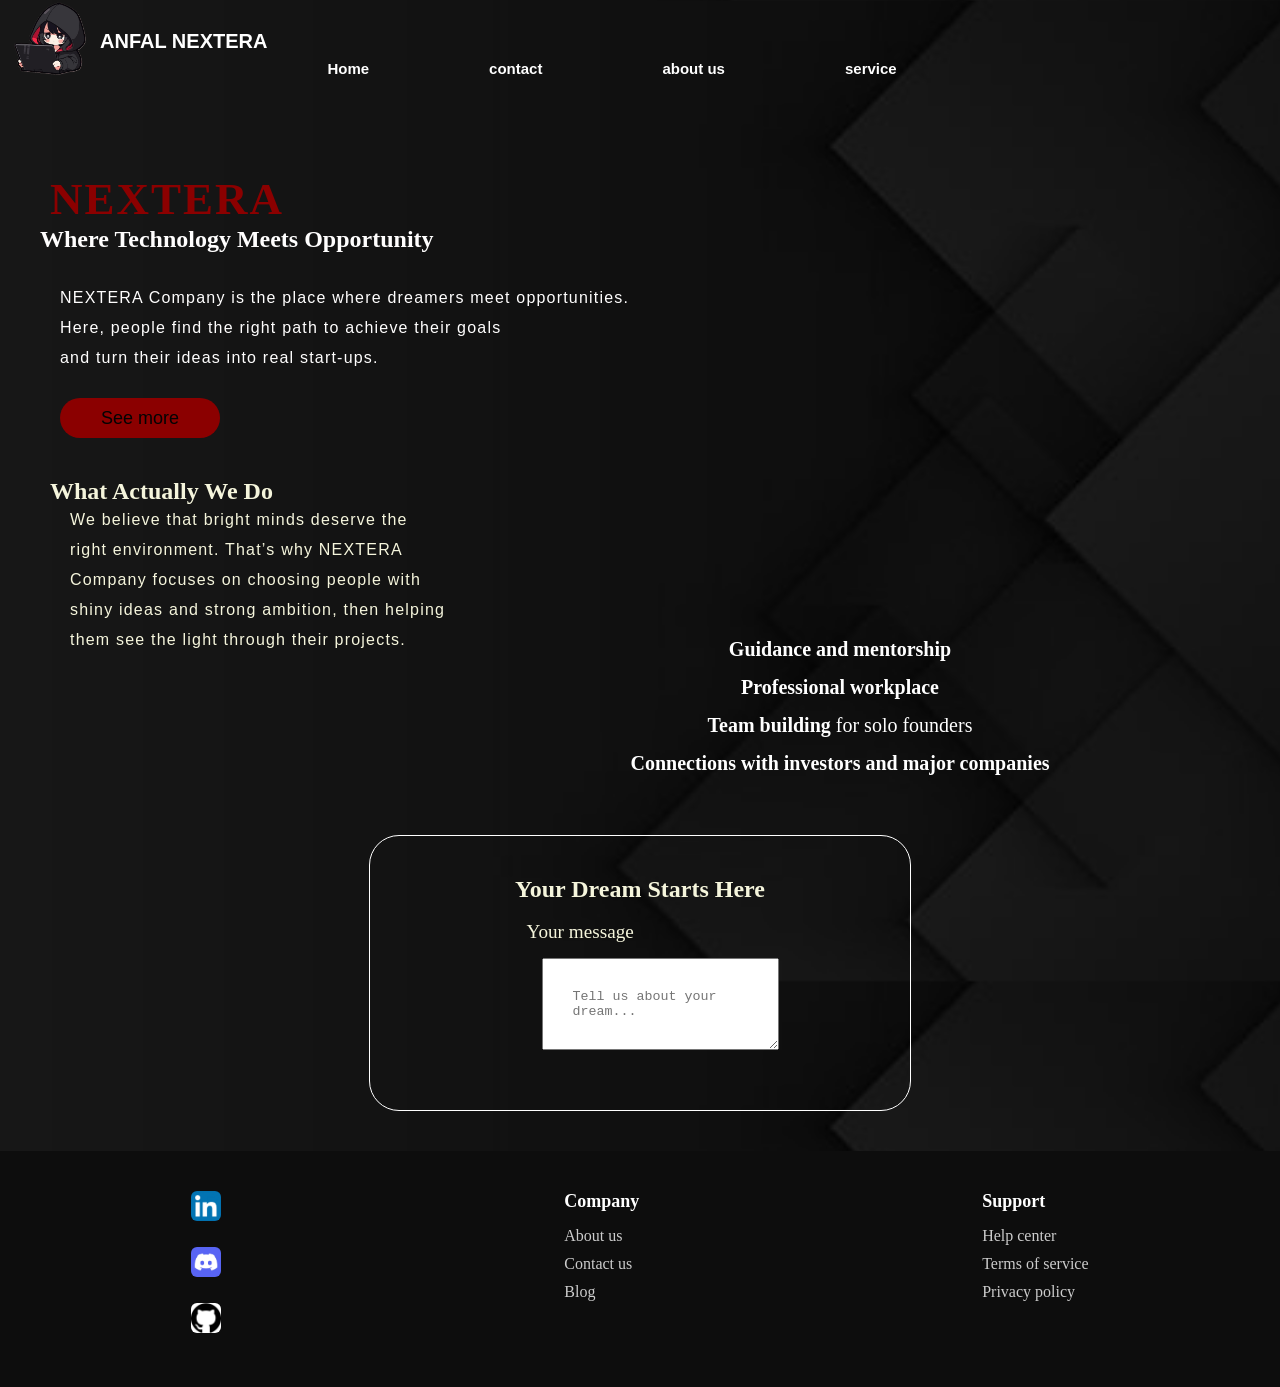
==== index.html @ 19644e58 "fix textera and footer" ====
<!DOCTYPE html>
<html lang="en">
<head>
  <title>anfal company</title>

<link rel="stylesheet" href="/css/style.css">
  
 
</head>
<body>
  <header class="main">
    <div class="navbar">
   <figure class="logo">
     <img src="/pics/logo.png" alt="logo" width="80px">
  </figure>
  <div class="icon">
    <h1> ANFAL NEXTERA
      </h1>
    
   </div>
   
    <nav class="menu">
      <ul class="nav-list">
       <li ><a href="#">Home</a></li>
       <li ><a href="#">contact</a></li>
       <li ><a href="#">about us</a></li>
       <li><a href="#">service</a></li>
      </ul>
    </nav>
  
  </header>
  <main>
   <section >

    <h1>
      <span>NEXTERA</span>  
    </h1>
    <h2> Where Technology Meets Opportunity</h2>
    <p>
      <br>
       NEXTERA Company is the place where dreamers meet opportunities.
       <br>
          Here,
           people find the right path to achieve their goals 
           <br>
           and
          turn their ideas into real start-ups.
    
    </p>
    <button class="btn"><a href="">See more</a></button>
    </section>

<div class="partwo">
    <div  class="features">
      <h2>What Actually We Do</h2>
    <p>
      
       We believe that bright minds deserve the right environment.
        That’s why NEXTERA Company focuses on choosing people with
        shiny ideas and strong ambition, then helping them see the
        light through their projects.
        </p>
       </div>

       <div class="adv-list">
         <ul class="adv">
        <li><strong>Guidance and mentorship</strong></li>
        <li><strong>Professional workplace</strong></li>
        <li><strong>Team building</strong> for solo founders</li>
        <li><strong>Connections with investors and major companies</strong></li>
         </ul>

     </div>
  
  
   
    <div class="write" >
       <h2>Your Dream Starts Here</h2><br>
   <form class="textera" action="page.html" method="post">
        <label for="message">Your message</label><br>
        <textarea id="message" maxlength="2000"
          placeholder="Tell us about your dream..."></textarea>
      </form>
    </div>

  </main>

<footer>
  <ul class="links">
    <li><a href=""> <img src="/pics/linkdin.jpg" alt="linkdin" width="30px"></a>
   </li>
  
    <li><a href=""> <img src="/pics/discord.jpg" alt="discord" width="30px"></a></li>
   
    <li><a href=""><img src="/pics/github.jpg" alt="github" width="30px"></a></li>
    </ul>
    
  <ul class="footer-list">
    <li class="title">Company</li>
    <li><a href="#">About us</a></li>
    <li><a href="#">Contact us</a></li>
    <li><a href="#">Blog</a></li>
  </ul>
      <ul class="support">
    <li class="title">Support</li>
    <li><a href="#">Help center</a></li>
    <li><a href="#">Terms of service</a></li>
    <li><a href="#">Privacy policy</a></li>
  </ul>
   
  </footer>
  </body>
</body>
</html>
---- css/style.css ----
*{
    margin: 0px;
    padding: 0px;
}
body{
    width: 100%;
    background: linear-gradient(to top, rgba(0, 0, 0, 0.5) 50%,rgb(0, 0, 0,0.5) 50%), url(../pics/download.jpg);
    background-position: center;
    background-size: cover;
    height: 109vh;
}
.navbar{
    width: 1200px;
    height: 60px;
   
}
.logo{
    
    width: 70px;
    float: left;
    height: 70px;
    padding-left: 10px;
}
.icon{
    color: white ;
    font-size: 10px;
    font-family: Arial;
    padding-left: 20px;
    float: left;
    padding-top: 30px;

}

.menu{
    
    float: left;
   
}
.nav-list{
    float: left;
    display: flex;
    justify-content: center;
    align-items: center;
    margin-top: none ;
    
    
}
.nav-list li{
    list-style: none;
   margin: 60px ;
    font-size: 15px;
    
    
   
    
}
.nav-list li a{
    text-decoration: none ;
    color: white;
    font-family: arial;
    font-weight: bold;
    transition: 0.4s ease-in-out;
}
ul li a:hover{
    color: darkred;
}
section{
    width: 1200px;
    height: auto;
    margin: auto;
    color: rgb(255, 254, 254);
    position: relative;
   
}
p{
padding-left: 20px;
padding-bottom: 25px;
font-family: Arial;
letter-spacing: 1.2px;
line-height: 30px;
}
section h1{
    font-family: 'Times New Roman';
    font-size: 50px;
    padding-left: 10px;
    margin-top :9%;
    letter-spacing: 2px;
  
    

}
.btn{
    border:none;
    border-radius: 30px;
    font-family: Arial;
    font-style: none;
    width: 160px;
    height: 40px;
    background: darkred;
    font-size: 18px;
    margin-bottom: 10px;
    margin-left: 20px;
    cursor: pointer;
    transition: .3s ease;
  
  
}
.btn a{
    text-decoration: none;
    color: rgb(3, 3, 3);
    transition: .3s ease;
}
.btn:hover{
    background-color: rgb(197, 114, 114);
}
span{
      color: darkred;
    font-size: 45px;
}
.partwo{
color: beige;
margin-top: 30px;

}
.features{
    width: 400px;
    height:60px;
    margin: 30px 30px 40px 50px;

}
p {
  animation-duration: 3s;
  animation-name: slide-in;
  animation-range: entry 0% cover 30%;
animation-timeline: view();
}

@keyframes slide-in {
  0%{
    translate: 150vw 0;
    scale: 1;
  }

  100% {
    translate: 0 0;
    scale:  1;
  }
}

@keyframes pulse {
  0% {
    transform: scale(1);
  }
  50% {
    transform: scale(1.1);
  }
  100% {
    transform: scale(1);
  }
}


.btn {
  animation: pulse 1.5s infinite;
}
.adv-list{


width: 100%;


margin-top: 100px;
margin-left: 200px;
margin-bottom: 60px;


}
.adv{
display: flex;
  flex-direction: column; 
  gap: 15px;             
  list-style: none;      
  padding: 0;
}
.adv li {
  text-align: center;
  font-size: 20px;
  color: #fff;
animation: moveRight 4s forwards;
animation-range: entry 0% cover 30%;
animation-timeline: view();
}
@keyframes moveRight{
    from {
    transform: translateX(0px); 
    opacity: 0;
  }
  to {
    transform: translateX(100px); 
    opacity: 1;
  }
}
.write {

  display: flex;
  flex-direction: column;
  align-items: center;    
  justify-content: center; 
  
  
  width: 90%;
  max-width: 500px;      
  margin: 40px auto;       
  
 
  border: 1px solid #fff;
  border-radius: 30px;
  padding: 40px 20px;      
  color: beige;
}
.textera{
    font-size: larger;
    padding-left: 40px ;
   

    
}
#message{
    margin: 15px;
    padding: 30px;
}
footer {
  display: flex;
  justify-content: space-around; 
  align-items: flex-start;
  background-color: #0d0d0d;
  padding: 40px 20px;
  color: #ffffff;
}


footer ul {
  list-style: none;
  padding: 0;
  margin: 0;
}


footer ul li {
  margin-bottom: 10px;
}


footer ul li.title {
  font-weight: bold;
  font-size: 18px;
  margin-bottom: 15px;
  color: #fff;
}


footer ul li a {
  color: #ccc;
  text-decoration: none;
  transition: color 0.2s ease;
}

footer ul li a:hover {
  color: #fff;
}


footer .links {
  display: flex;
  flex-direction: column;
  gap: 12px;
}

footer .links img {
  border-radius: 6px; 
  object-fit: cover;
}
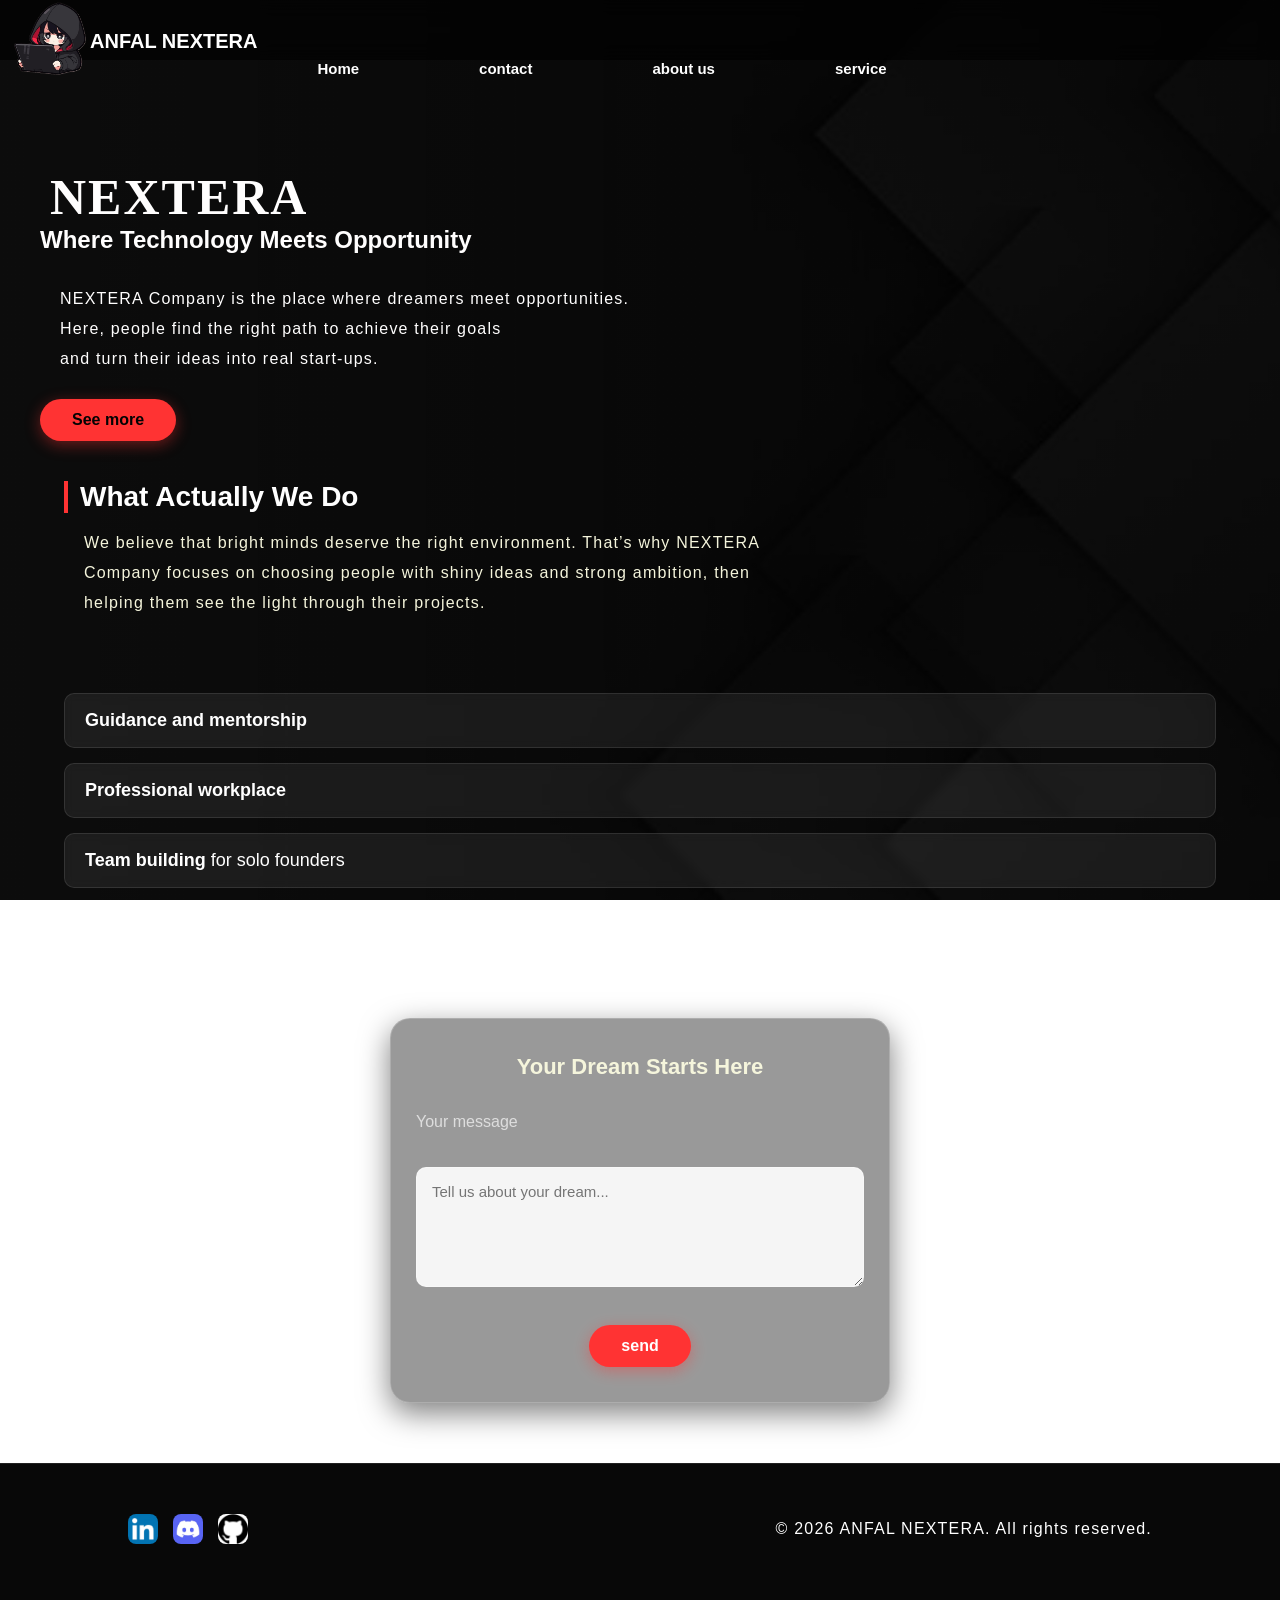
==== commit 6e5ed018: "fix css file" ====
--- a/index.html
+++ b/index.html
@@ -3,7 +3,7 @@
 <head>
   <title>anfal company</title>
 
-<link rel="stylesheet" href="/css/style.css">
+<link rel="stylesheet" href="style.css">
   
  
 </head>
@@ -79,7 +79,8 @@
    <form class="textera" action="page.html" method="post">
         <label for="message">Your message</label><br>
         <textarea id="message" maxlength="2000"
-          placeholder="Tell us about your dream..."></textarea>
+          placeholder="Tell us about your dream..."></textarea><br>
+          <input  class="btn" type="submit" value="send">
       </form>
     </div>
 
@@ -95,20 +96,10 @@
     <li><a href=""><img src="/pics/github.jpg" alt="github" width="30px"></a></li>
     </ul>
     
-  <ul class="footer-list">
-    <li class="title">Company</li>
-    <li><a href="#">About us</a></li>
-    <li><a href="#">Contact us</a></li>
-    <li><a href="#">Blog</a></li>
-  </ul>
-      <ul class="support">
-    <li class="title">Support</li>
-    <li><a href="#">Help center</a></li>
-    <li><a href="#">Terms of service</a></li>
-    <li><a href="#">Privacy policy</a></li>
-  </ul>
-   
+ <div class="copyright">
+      <p>&copy; 2026 ANFAL NEXTERA. All rights reserved.</p>
+    </div>
   </footer>
   </body>
-</body>
+
 </html>
--- a/style.css
+++ b/style.css
@@ -0,0 +1,465 @@
+
+* {
+    margin: 0;
+    padding: 0;
+    box-sizing: border-box;
+}
+
+body {
+    width: 100%;
+    min-height: 100vh;
+    background: linear-gradient(to top, rgba(0, 0, 0, 0.75) 50%, rgba(0, 0, 0, 0.75) 50%), url(../pics/download.jpg);
+    background-position: center;
+    background-size: cover;
+    background-attachment: fixed;
+    color: #ffffff;
+    font-family: 'Segoe UI', Arial, sans-serif;
+    overflow-x: auto;
+}
+
+
+.main {
+    width: 100%;
+    position: sticky;
+    top: 0;
+    z-index: 1000;
+    background: rgba(0, 0, 0, 0.6);
+    backdrop-filter: blur(10px);
+}
+
+
+.navbar{
+    width: 1200px;
+    height: 60px;
+   
+}
+.logo{
+    
+    width: 70px;
+    float: left;
+    height: 70px;
+    padding-left: 10px;
+}
+.icon{
+    color: white ;
+    font-size: 10px;
+    font-family: Arial;
+    padding-left: 20px;
+    float: left;
+    padding-top: 30px;
+
+}
+
+.menu{
+    
+    float: left;
+   
+}
+.nav-list{
+    float: left;
+    display: flex;
+    justify-content: center;
+    align-items: center;
+    margin-top: none ;
+    
+    
+}
+.nav-list li{
+    list-style: none;
+   margin: 60px ;
+    font-size: 15px;
+    
+    
+   
+    
+}
+.nav-list li a{
+    text-decoration: none ;
+    color: white;
+    font-family: arial;
+    font-weight: bold;
+    transition: 0.4s ease-in-out;
+}
+ul li a:hover{
+    color: darkred;
+}
+
+section{
+    width: 1200px;
+    height: auto;
+    margin: auto;
+    color: rgb(255, 254, 254);
+    position: relative;
+   
+}
+p{
+padding-left: 20px;
+padding-bottom: 25px;
+font-family: Arial;
+letter-spacing: 1.2px;
+line-height: 30px;
+}
+section h1{
+    font-family: 'Times New Roman';
+    font-size: 50px;
+    padding-left: 10px;
+    margin-top :9%;
+    letter-spacing: 2px;
+  
+    
+
+}
+
+.btn {
+    display: inline-flex;
+    align-items: center;
+    justify-content: center;
+    border: none;
+    border-radius: 30px;
+    font-family: 'Segoe UI', Arial, sans-serif;
+    padding: 12px 32px;
+    background: #ff3333;
+    font-size: 16px;
+    font-weight: bold;
+    color: #ffffff;
+    text-decoration: none;
+    cursor: pointer;
+    box-shadow: 0 4px 15px rgba(255, 51, 51, 0.4);
+    transition: all 0.3s ease;
+    animation: pulse 2s infinite;
+}
+
+.btn:hover {
+    background-color: #cc0000;
+    transform: translateY(-3px);
+    box-shadow: 0 6px 20px rgba(255, 51, 51, 0.6);
+    animation: none; 
+}
+.btn a{
+    text-decoration: none;
+    color: rgb(3, 3, 3);
+    transition: .3s ease;
+}
+
+@keyframes pulse {
+    0% {
+        transform: scale(1);
+        box-shadow: 0 0 0 0 rgba(255, 51, 51, 0.7);
+    }
+    70% {
+        transform: scale(1.05);
+        box-shadow: 0 0 0 12px rgba(255, 51, 51, 0);
+    }
+    100% {
+        transform: scale(1);
+        box-shadow: 0 0 0 0 rgba(255, 51, 51, 0);
+    }
+}
+
+
+.partwo {
+    width: 90%;
+    max-width: 1200px;
+    margin: 40px auto;
+    color: beige;
+}
+
+.features {
+    width: 100%;
+    max-width: 700px;
+    margin: 30px 0;
+}
+
+.features h2 {
+    font-size: 28px;
+    margin-bottom: 15px;
+    color: #ffffff;
+    border-left: 4px solid #ff3333;
+    padding-left: 12px;
+}
+
+.adv-list {
+    width: 100%;
+    margin: 50px 0;
+}
+
+.adv {
+    display: flex;
+    flex-direction: column;
+    gap: 15px;
+    list-style: none;
+    padding: 0;
+}
+
+.adv li {
+    text-align: left;
+    font-size: 18px;
+    color: #fff;
+    background: rgba(255, 255, 255, 0.07);
+    padding: 16px 20px;
+    border-radius: 10px;
+    backdrop-filter: blur(5px);
+    border: 1px solid rgba(255, 255, 255, 0.1);
+    transition: transform 0.3s ease, border-color 0.3s ease;
+    
+   
+    animation: fadeInUp slideInScroll linear both;
+    animation-timeline: auto, view();
+    animation-range: normal, entry 10% cover 30%;
+}
+
+.adv li:hover {
+    transform: translateX(10px);
+    border-color: #ff3333;
+}
+
+
+.write {
+    display: flex;
+    flex-direction: column;
+    align-items: center;
+    justify-content: center;
+    width: 100%;
+    max-width: 500px;
+    margin: 60px auto;
+    border: 1px solid rgba(255, 255, 255, 0.2);
+    border-radius: 20px;
+    padding: 35px 25px;
+    color: beige;
+    background: rgba(0, 0, 0, 0.4);
+    backdrop-filter: blur(10px);
+    box-shadow: 0 10px 30px rgba(0,0,0,0.5);
+}
+
+.write h2 {
+    font-size: 22px;
+    text-align: center;
+    margin-bottom: 15px;
+}
+
+.textera {
+    width: 100%;
+    font-size: 16px;
+    display: flex;
+    flex-direction: column;
+    align-items: center;
+}
+
+.textera label {
+    align-self: flex-start;
+    margin-bottom: 8px;
+    color: #dddddd;
+}
+
+#message {
+    width: 100%;
+    min-height: 120px;
+    margin: 10px 0 20px 0;
+    padding: 15px;
+    border-radius: 10px;
+    border: 1px solid rgba(255, 255, 255, 0.3);
+    background: rgba(255, 255, 255, 0.9);
+    color: #111;
+    font-family: inherit;
+    font-size: 15px;
+    resize: vertical;
+    outline: none;
+    transition: border-color 0.3s;
+}
+
+#message:focus {
+    border-color: #ff3333;
+    box-shadow: 0 0 8px rgba(255, 51, 51, 0.5);
+}
+
+.btn-submit {
+    width: 100%;
+    animation: none; 
+}
+
+
+footer {
+    display: flex;
+    justify-content: space-between;
+    align-items: flex-start;
+    flex-wrap: wrap;
+    background-color: #080808;
+    padding: 50px 10%;
+    color: #ffffff;
+    border-top: 1px solid rgba(255, 255, 255, 0.1);
+    gap: 30px;
+}
+
+footer ul {
+    list-style: none;
+    padding: 0;
+    margin: 0;
+}
+
+footer ul li {
+    margin-bottom: 12px;
+}
+
+footer ul li.title {
+    font-weight: bold;
+    font-size: 18px;
+    margin-bottom: 18px;
+    color: #ff3333;
+}
+
+footer ul li a {
+    color: #bbb;
+    text-decoration: none;
+    transition: color 0.2s ease;
+    font-size: 14px;
+}
+
+footer ul li a:hover {
+    color: #fff;
+}
+
+footer .links {
+    display: flex;
+    flex-direction: row;
+    gap: 15px;
+}
+
+footer .links img {
+    border-radius: 8px;
+    object-fit: cover;
+    transition: transform 0.3s ease;
+}
+
+footer .links img:hover {
+    transform: scale(1.15);
+}
+
+
+@keyframes slideInScroll {
+    from {
+        transform: translateX(-50px);
+        opacity: 0;
+    }
+    to {
+        transform: translateX(0);
+        opacity: 1;
+    }
+}
+
+@keyframes fadeInDown {
+    from {
+        opacity: 0;
+        transform: translateY(-30px);
+    }
+    to {
+        opacity: 1;
+        transform: translateY(0);
+    }
+}
+
+@keyframes fadeIn {
+    from { opacity: 0; }
+    to { opacity: 1; }
+}
+
+
+@media screen and (max-width: 992px) {
+    .navbar {
+        width: 95%;
+    }
+    
+    .nav-list {
+        gap: 20px;
+    }
+
+    section.hero h1, span {
+        font-size: 42px;
+    }
+
+    section.hero h2 {
+        font-size: 20px;
+    }
+}
+
+
+@media screen and (max-width: 768px) {
+    
+    .hamburger {
+        display: flex;
+    }
+
+    .menu {
+        position: fixed;
+        top: 70px;
+        right: -100%;
+        width: 70%;
+        height: calc(100vh - 70px);
+        background: rgba(10, 10, 10, 0.95);
+        backdrop-filter: blur(15px);
+        flex-direction: column;
+        justify-content: flex-start;
+        padding-top: 50px;
+        transition: right 0.4s ease-in-out;
+        border-left: 1px solid rgba(255, 255, 255, 0.1);
+    }
+
+    .menu.active {
+        right: 0;
+    }
+
+    .nav-list {
+        flex-direction: column;
+        gap: 30px;
+    }
+
+    .nav-list li a {
+        font-size: 18px;
+    }
+
+    
+    section.hero {
+        margin-top: 30px;
+        text-align: center;
+    }
+
+    section.hero h1, span {
+        font-size: 32px;
+    }
+
+    section.hero h2 {
+        font-size: 18px;
+    }
+
+    p {
+        font-size: 14px;
+        line-height: 1.6;
+    }
+
+    
+    .adv li {
+        font-size: 15px;
+        text-align: center;
+    }
+
+   
+    .write {
+        padding: 25px 15px;
+        width: 100%;
+    }
+
+    .textera {
+        padding-left: 0;
+    }
+
+    
+    footer {
+        flex-direction: column;
+        align-items: center;
+        text-align: center;
+        gap: 35px;
+    }
+
+    footer .links {
+        justify-content: center;
+    }
+}
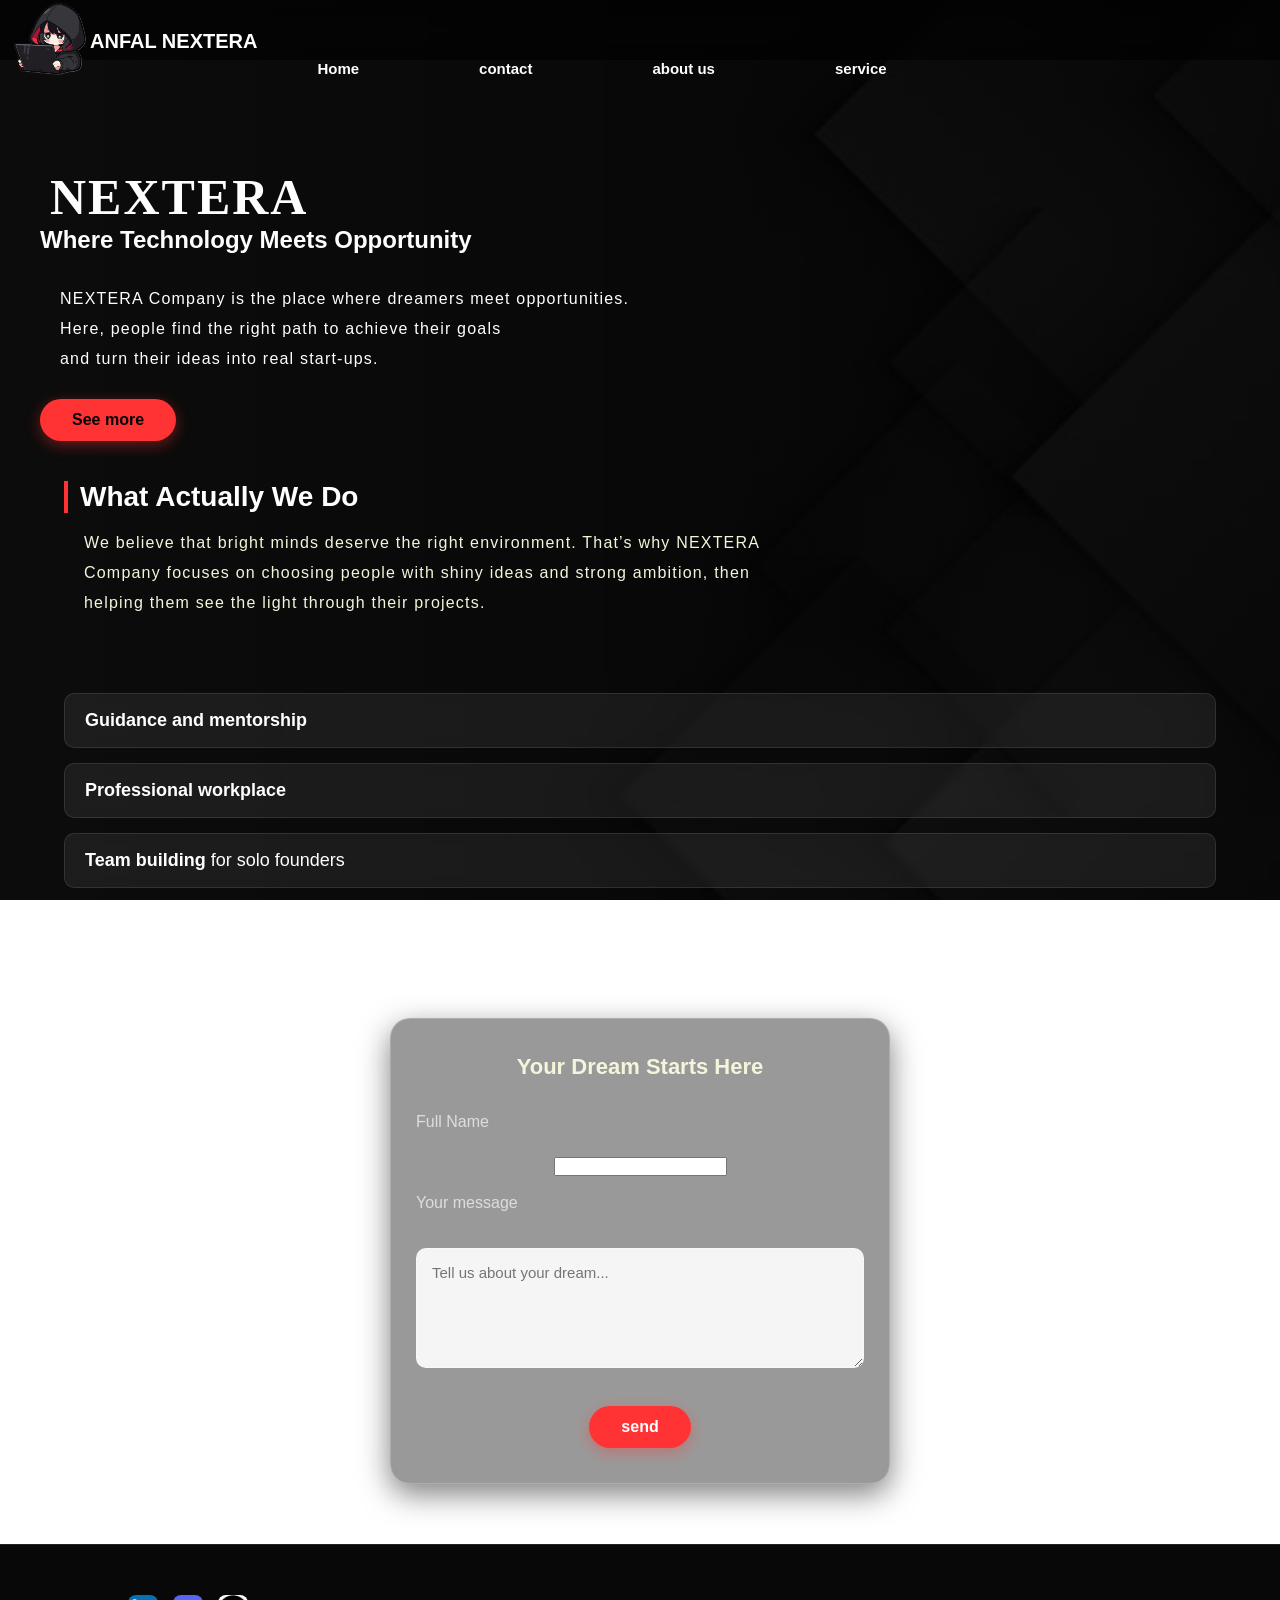
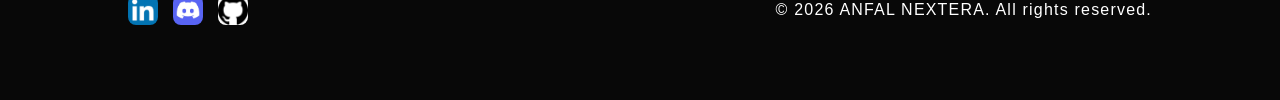
==== commit 414b0516: "add full name input" ====
--- a/index.html
+++ b/index.html
@@ -77,6 +77,8 @@
     <div class="write" >
        <h2>Your Dream Starts Here</h2><br>
    <form class="textera" action="page.html" method="post">
+     <label>Full Name</label><br>
+        <input type="text"  name="name" ><br>
         <label for="message">Your message</label><br>
         <textarea id="message" maxlength="2000"
           placeholder="Tell us about your dream..."></textarea><br>
@@ -88,12 +90,12 @@
 
 <footer>
   <ul class="links">
-    <li><a href=""> <img src="/pics/linkdin.jpg" alt="linkdin" width="30px"></a>
+    <li><a href="https://www.linkedin.com/in/anfal-djahfa"> <img src="/pics/linkdin.jpg" alt="linkdin" width="30px"></a>
    </li>
   
-    <li><a href=""> <img src="/pics/discord.jpg" alt="discord" width="30px"></a></li>
+    <li><a href="https://discord.com/users/1005246212498280499"> <img src="/pics/discord.jpg" alt="discord" width="30px"></a></li>
    
-    <li><a href=""><img src="/pics/github.jpg" alt="github" width="30px"></a></li>
+    <li><a href="https://github.com/AnfalDjahfa"><img src="/pics/github.jpg" alt="github" width="30px"></a></li>
     </ul>
     
  <div class="copyright">
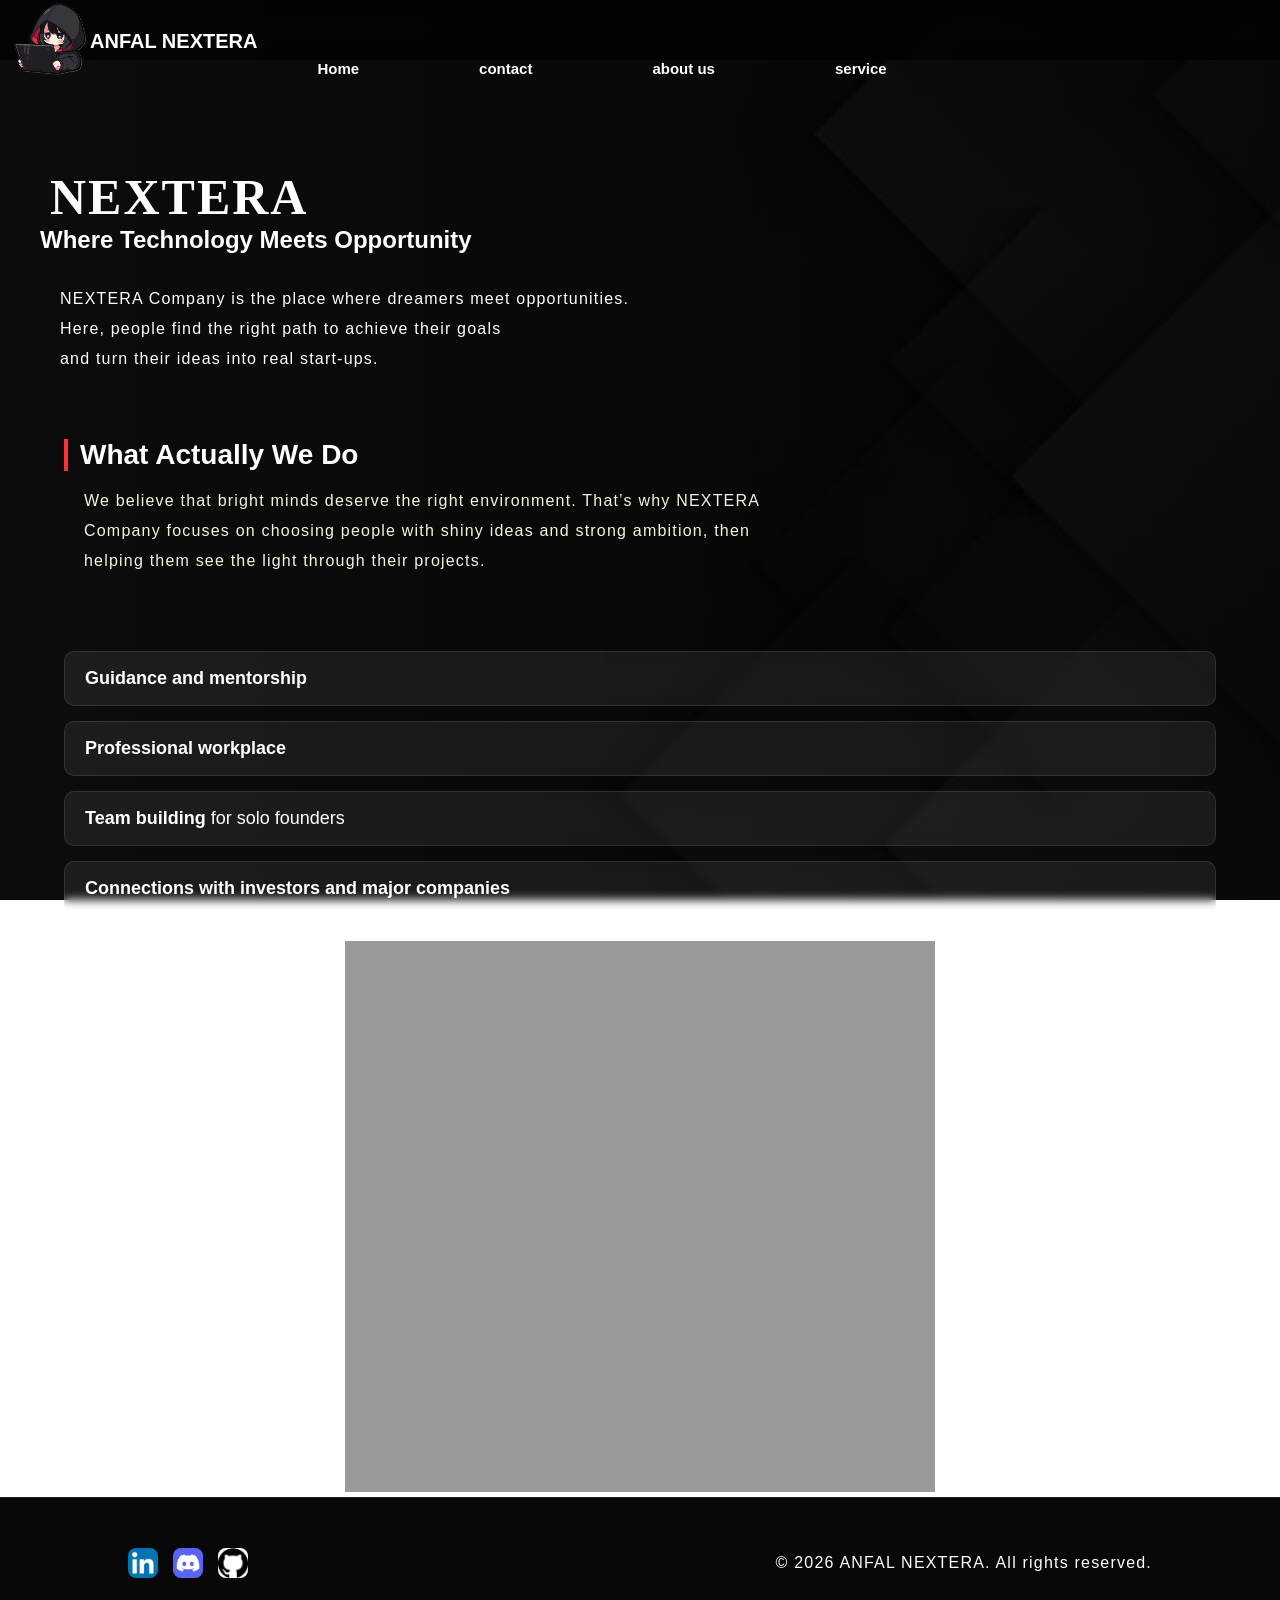
==== commit c97a13ae: "delete see more button" ====
--- a/index.html
+++ b/index.html
@@ -47,7 +47,7 @@
           turn their ideas into real start-ups.
     
     </p>
-    <button class="btn"><a href="">See more</a></button>
+    
     </section>
 
 <div class="partwo">
@@ -78,7 +78,7 @@
        <h2>Your Dream Starts Here</h2><br>
    <form class="textera" action="page.html" method="post">
      <label>Full Name</label><br>
-        <input type="text"  name="name" ><br>
+        <input id="full-name" type="text"  name="name"placeholder="enter your full name.." ><br>
         <label for="message">Your message</label><br>
         <textarea id="message" maxlength="2000"
           placeholder="Tell us about your dream..."></textarea><br>
--- a/style.css
+++ b/style.css
@@ -110,36 +110,7 @@
 
 }
 
-.btn {
-    display: inline-flex;
-    align-items: center;
-    justify-content: center;
-    border: none;
-    border-radius: 30px;
-    font-family: 'Segoe UI', Arial, sans-serif;
-    padding: 12px 32px;
-    background: #ff3333;
-    font-size: 16px;
-    font-weight: bold;
-    color: #ffffff;
-    text-decoration: none;
-    cursor: pointer;
-    box-shadow: 0 4px 15px rgba(255, 51, 51, 0.4);
-    transition: all 0.3s ease;
-    animation: pulse 2s infinite;
-}
-
-.btn:hover {
-    background-color: #cc0000;
-    transform: translateY(-3px);
-    box-shadow: 0 6px 20px rgba(255, 51, 51, 0.6);
-    animation: none; 
-}
-.btn a{
-    text-decoration: none;
-    color: rgb(3, 3, 3);
-    transition: .3s ease;
-}
+
 
 @keyframes pulse {
     0% {
@@ -250,7 +221,14 @@
     margin-bottom: 8px;
     color: #dddddd;
 }
-
+#full-name{
+    padding: 10px;
+    width: 100%;
+    background: rgba(255, 255, 255, 0.9);
+    border-radius: 10px;
+    border: 1px solid rgba(255, 255, 255, 0.3);
+     color: #111;
+}
 #message {
     width: 100%;
     min-height: 120px;
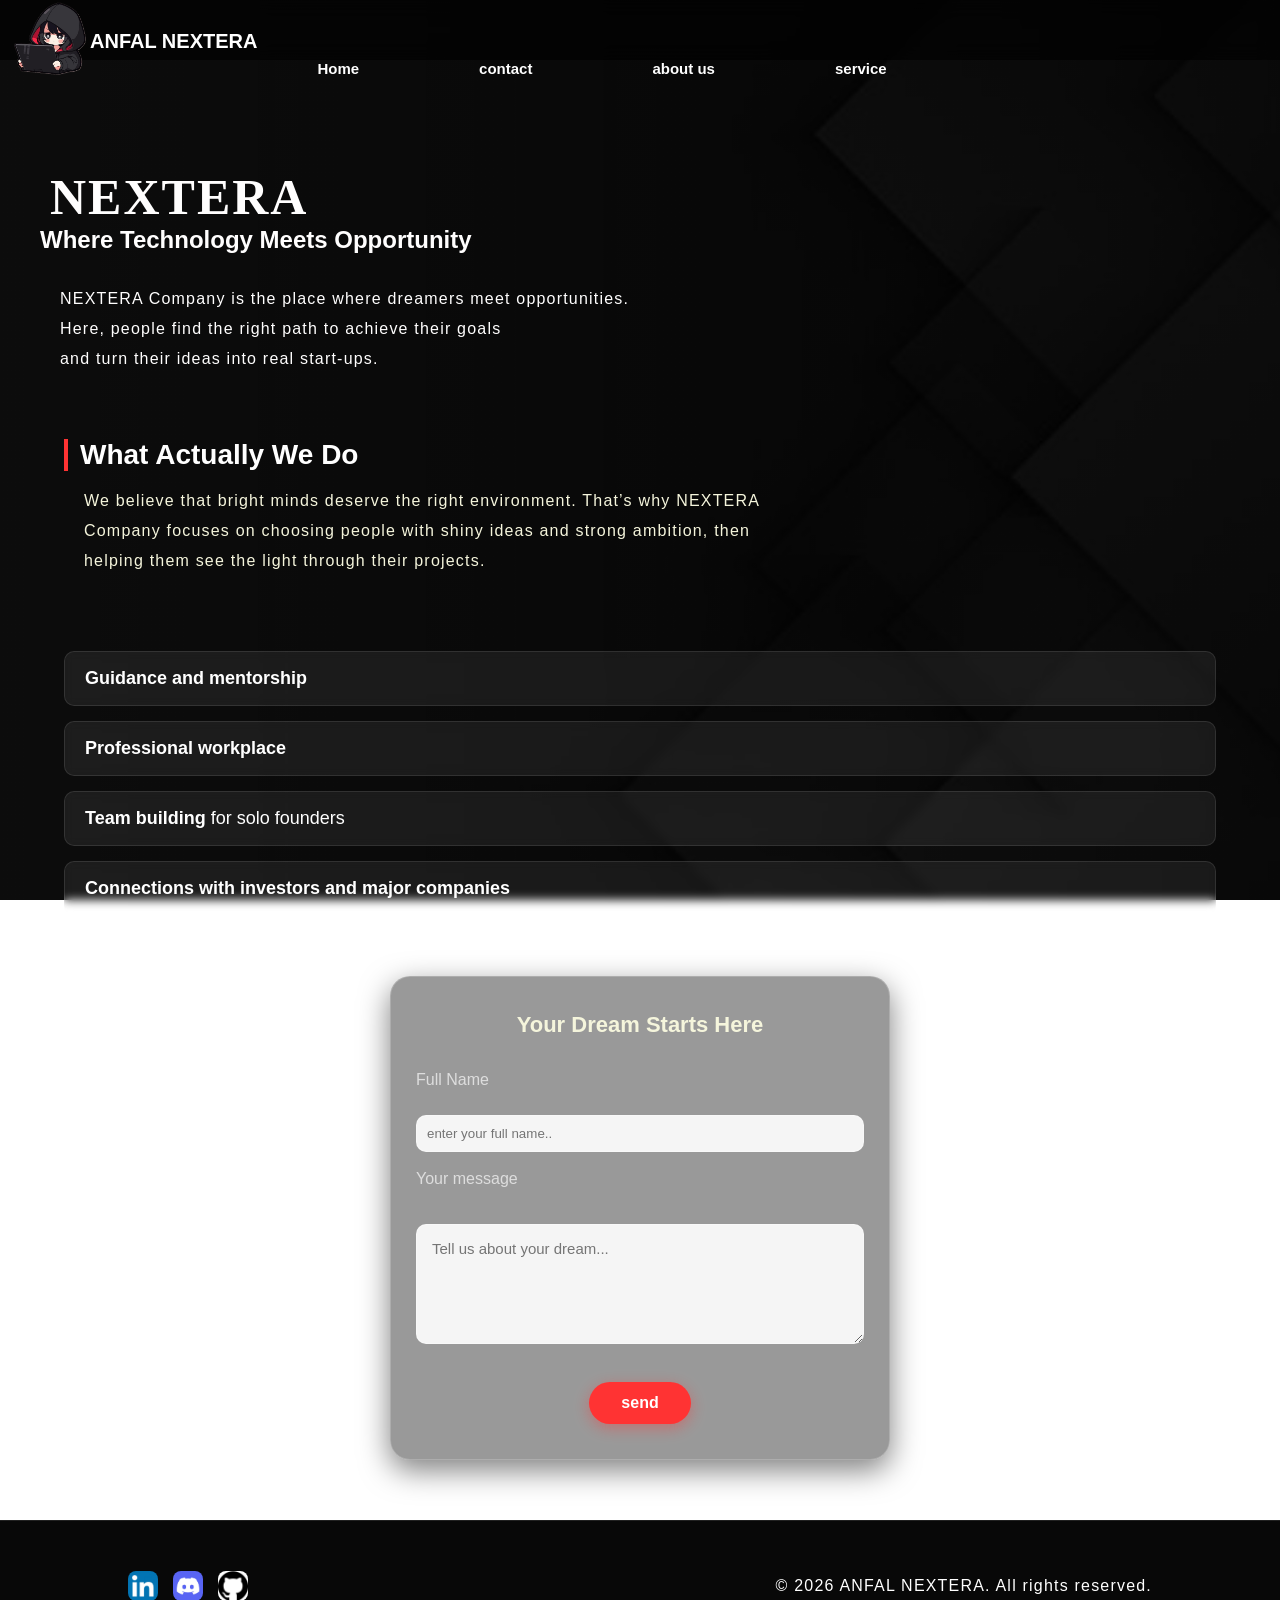
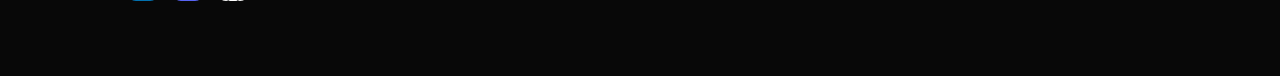
==== commit f8036b79: "add js and php to the project" ====
--- a/index.html
+++ b/index.html
@@ -76,15 +76,36 @@
    
     <div class="write" >
        <h2>Your Dream Starts Here</h2><br>
-   <form class="textera" action="page.html" method="post">
+   <form id="contactform" class="textera" action="sendMessage.php" method="post">
      <label>Full Name</label><br>
-        <input id="full-name" type="text"  name="name"placeholder="enter your full name.." ><br>
+        <input id="fullname" type="text"  name="name"placeholder="enter your full name.." ><br>
         <label for="message">Your message</label><br>
-        <textarea id="message" maxlength="2000"
+        <textarea name="message" id="message" maxlength="2000"
           placeholder="Tell us about your dream..."></textarea><br>
           <input  class="btn" type="submit" value="send">
       </form>
     </div>
+<script>
+ document.getElementById('contactForm').addEventListener('submit', async function(e) {
+    e.preventDefault();
+    
+    // تدّي قيم الخانتين مع بعض
+    const fullname = document.getElementById('fullname').value;
+    const message = document.getElementById('message').value;
+
+    const response = await fetch('sendMessage.php', {
+        method: 'POST',
+        headers: { 'Content-Type': 'application/x-www-form-urlencoded' },
+        body: new URLSearchParams({ 
+            'fullname': fullname,
+            'message': message 
+        })
+    });
+
+    const result = await response.text();
+    alert(result);
+});
+</script>
 
   </main>
 
--- a/style.css
+++ b/style.css
@@ -110,7 +110,36 @@
 
 }
 
-
+.btn {
+    display: inline-flex;
+    align-items: center;
+    justify-content: center;
+    border: none;
+    border-radius: 30px;
+    font-family: 'Segoe UI', Arial, sans-serif;
+    padding: 12px 32px;
+    background: #ff3333;
+    font-size: 16px;
+    font-weight: bold;
+    color: #ffffff;
+    text-decoration: none;
+    cursor: pointer;
+    box-shadow: 0 4px 15px rgba(255, 51, 51, 0.4);
+    transition: all 0.3s ease;
+    animation: pulse 2s infinite;
+}
+
+.btn:hover {
+    background-color: #cc0000;
+    transform: translateY(-3px);
+    box-shadow: 0 6px 20px rgba(255, 51, 51, 0.6);
+    animation: none; 
+}
+.btn a{
+    text-decoration: none;
+    color: rgb(3, 3, 3);
+    transition: .3s ease;
+}
 
 @keyframes pulse {
     0% {
@@ -221,7 +250,7 @@
     margin-bottom: 8px;
     color: #dddddd;
 }
-#full-name{
+#fullname{
     padding: 10px;
     width: 100%;
     background: rgba(255, 255, 255, 0.9);
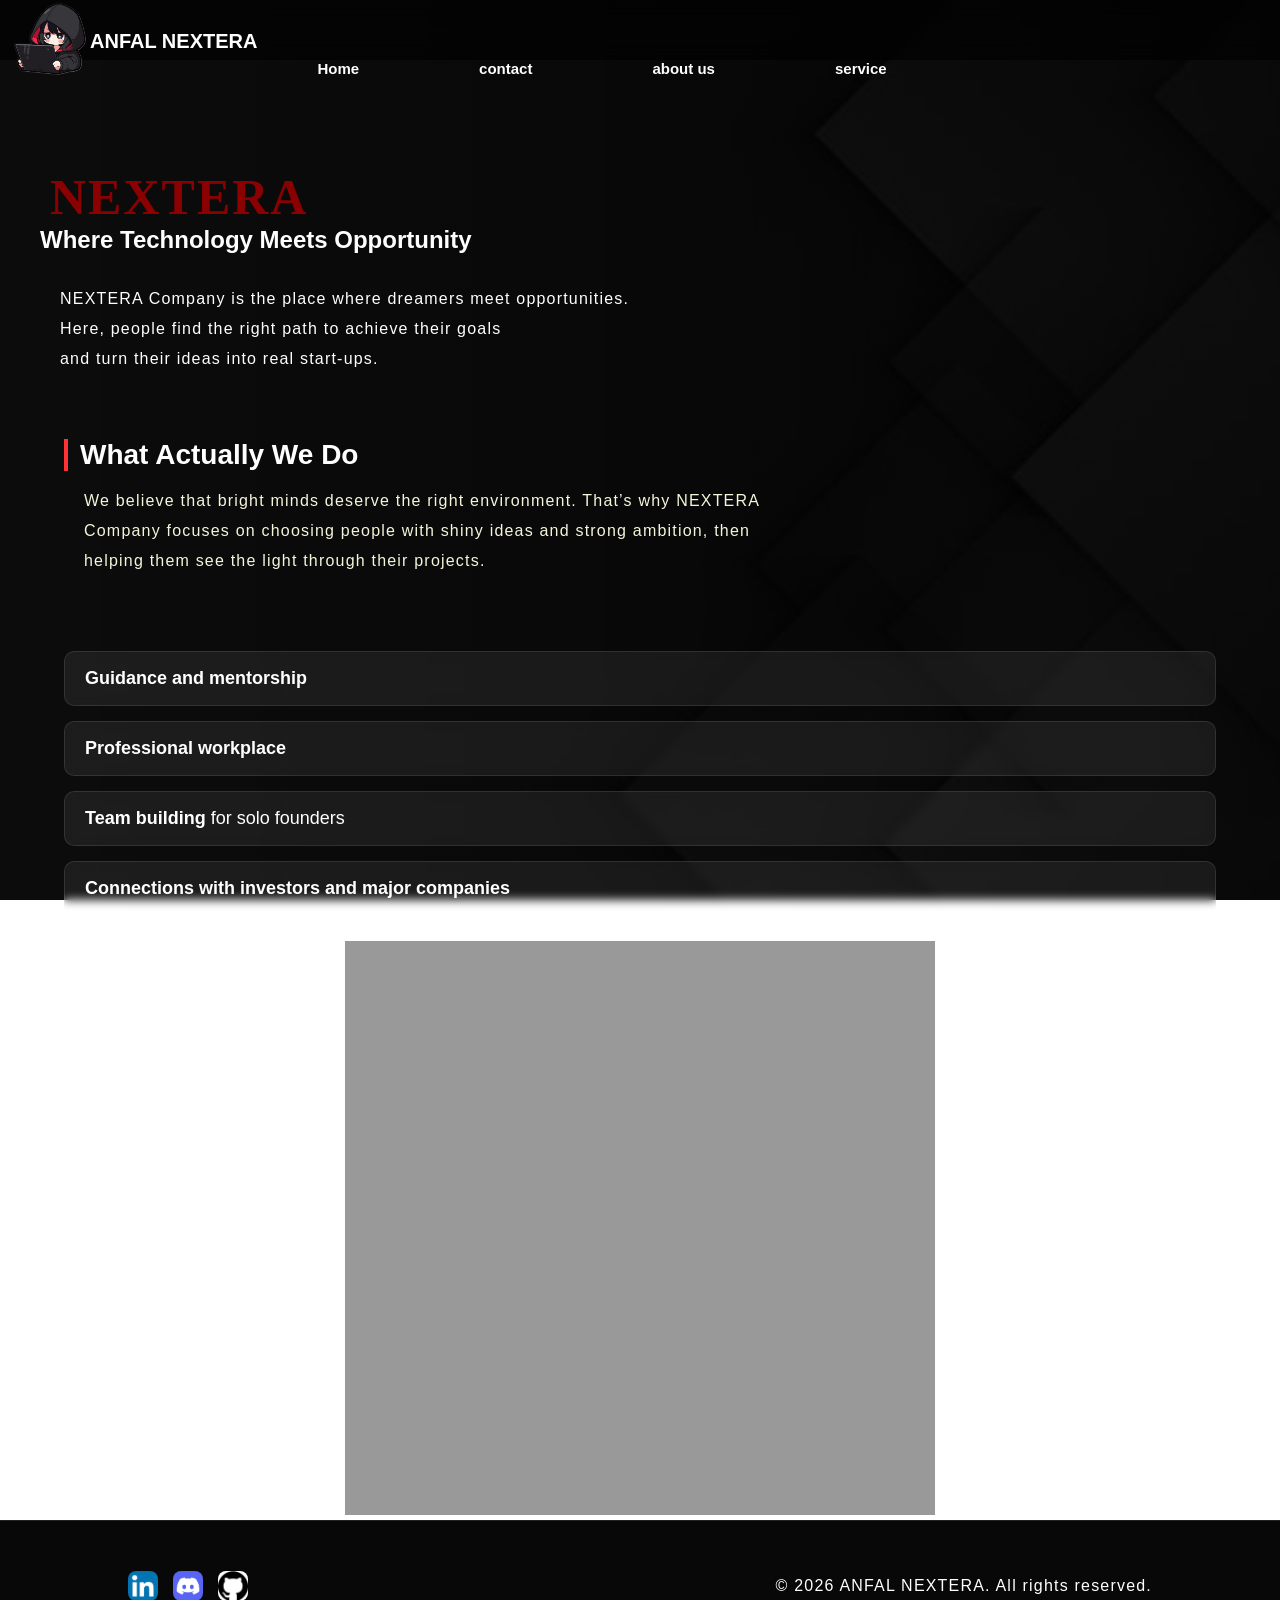
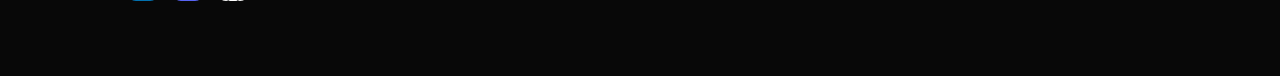
==== commit 44b5c7a9: "last version" ====
--- a/index.html
+++ b/index.html
@@ -1,128 +1,129 @@
 <!DOCTYPE html>
 <html lang="en">
+
 <head>
   <title>anfal company</title>
 
-<link rel="stylesheet" href="style.css">
-  
- 
+  <link rel="stylesheet" href="style.css">
+
+
 </head>
+
 <body>
   <header class="main">
     <div class="navbar">
-   <figure class="logo">
-     <img src="/pics/logo.png" alt="logo" width="80px">
-  </figure>
-  <div class="icon">
-    <h1> ANFAL NEXTERA
-      </h1>
-    
-   </div>
-   
-    <nav class="menu">
-      <ul class="nav-list">
-       <li ><a href="#">Home</a></li>
-       <li ><a href="#">contact</a></li>
-       <li ><a href="#">about us</a></li>
-       <li><a href="#">service</a></li>
-      </ul>
-    </nav>
-  
+      <figure class="logo">
+        <img src="logo.png" alt="logo" width="80px">
+      </figure>
+      <div class="icon">
+        <h1> ANFAL NEXTERA
+        </h1>
+
+      </div>
+
+      <nav class="menu">
+        <ul class="nav-list">
+          <li><a href="#">Home</a></li>
+          <li><a href="https://anfaldjahfa.github.io/Profile-card/" target="_blank">contact</a></li>
+          <li><a href="https://anfaldjahfa.github.io/Profile-card/" target="_blank">about us</a></li>
+          <li><a href="#">service</a></li>
+        </ul>
+      </nav>
+
   </header>
   <main>
-   <section >
+    <section>
 
-    <h1>
-      <span>NEXTERA</span>  
-    </h1>
-    <h2> Where Technology Meets Opportunity</h2>
-    <p>
-      <br>
-       NEXTERA Company is the place where dreamers meet opportunities.
-       <br>
-          Here,
-           people find the right path to achieve their goals 
-           <br>
-           and
-          turn their ideas into real start-ups.
-    
-    </p>
-    
+      <h1>
+        <span>NEXTERA</span>
+      </h1>
+      <h2> Where Technology Meets Opportunity</h2>
+      <p>
+        <br>
+        NEXTERA Company is the place where dreamers meet opportunities.
+        <br>
+        Here,
+        people find the right path to achieve their goals
+        <br>
+        and
+        turn their ideas into real start-ups.
+
+      </p>
+
     </section>
 
-<div class="partwo">
-    <div  class="features">
-      <h2>What Actually We Do</h2>
-    <p>
-      
-       We believe that bright minds deserve the right environment.
-        That’s why NEXTERA Company focuses on choosing people with
-        shiny ideas and strong ambition, then helping them see the
-        light through their projects.
+    <div class="partwo">
+      <div class="features">
+        <h2>What Actually We Do</h2>
+        <p>
+
+          We believe that bright minds deserve the right environment.
+          That’s why NEXTERA Company focuses on choosing people with
+          shiny ideas and strong ambition, then helping them see the
+          light through their projects.
         </p>
-       </div>
+      </div>
 
-       <div class="adv-list">
-         <ul class="adv">
-        <li><strong>Guidance and mentorship</strong></li>
-        <li><strong>Professional workplace</strong></li>
-        <li><strong>Team building</strong> for solo founders</li>
-        <li><strong>Connections with investors and major companies</strong></li>
-         </ul>
+      <div class="adv-list">
+        <ul class="adv">
+          <li><strong>Guidance and mentorship</strong></li>
+          <li><strong>Professional workplace</strong></li>
+          <li><strong>Team building</strong> for solo founders</li>
+          <li><strong>Connections with investors and major companies</strong></li>
+        </ul>
 
-     </div>
-  
-  
-   
-    <div class="write" >
-       <h2>Your Dream Starts Here</h2><br>
-   <form id="contactform" class="textera" action="sendMessage.php" method="post">
-     <label>Full Name</label><br>
-        <input id="fullname" type="text"  name="name"placeholder="enter your full name.." ><br>
-        <label for="message">Your message</label><br>
-        <textarea name="message" id="message" maxlength="2000"
-          placeholder="Tell us about your dream..."></textarea><br>
-          <input  class="btn" type="submit" value="send">
-      </form>
-    </div>
-<script>
- document.getElementById('contactForm').addEventListener('submit', async function(e) {
-    e.preventDefault();
-    
-    // تدّي قيم الخانتين مع بعض
-    const fullname = document.getElementById('fullname').value;
-    const message = document.getElementById('message').value;
+      </div>
 
-    const response = await fetch('sendMessage.php', {
-        method: 'POST',
-        headers: { 'Content-Type': 'application/x-www-form-urlencoded' },
-        body: new URLSearchParams({ 
-            'fullname': fullname,
-            'message': message 
-        })
-    });
 
-    const result = await response.text();
-    alert(result);
+
+      <div class="write">
+        <h2>Your Dream Starts Here</h2><br>
+        <form id="contactform" class="textera" action="sendMessage.php" method="post">
+          <label>Full Name</label><br>
+          <input id="fullname" type="text" name="name" placeholder="enter your full name.."><br>
+          <label for="message">Your message</label><br>
+          <textarea name="message" id="message" maxlength="2000"
+            placeholder="Tell us about your dream..."></textarea><br>
+          <input class="btn" type="submit" value="send">
+        </form>
+      </div>
+      <script>
+      document.addEventListener('DOMContentLoaded', function() {
+    const form = document.getElementById('contactform');
+    if (form) {
+        form.addEventListener('submit', async function(e) {
+            e.preventDefault();
+            const fullname = document.getElementById('fullname').value;
+            const message = document.getElementById('message').value;
+
+            const response = await fetch('sendMessage.php', {
+                method: 'POST',
+                headers: { 'Content-Type': 'application/x-www-form-urlencoded' },
+                body: new URLSearchParams({ 'fullname': fullname, 'message': message })
+            });
+
+            const result = await response.text();
+            alert(result);
+        });
+    }
 });
 </script>
-
   </main>
 
-<footer>
-  <ul class="links">
-    <li><a href="https://www.linkedin.com/in/anfal-djahfa"> <img src="/pics/linkdin.jpg" alt="linkdin" width="30px"></a>
-   </li>
-  
-    <li><a href="https://discord.com/users/1005246212498280499"> <img src="/pics/discord.jpg" alt="discord" width="30px"></a></li>
-   
-    <li><a href="https://github.com/AnfalDjahfa"><img src="/pics/github.jpg" alt="github" width="30px"></a></li>
+  <footer>
+    <ul class="links">
+      <li><a href="https://www.linkedin.com/in/anfal-djahfa"> <img src="linkdin.jpg" alt="linkdin" width="30px"></a>
+      </li>
+
+      <li><a href="https://discord.com/users/1005246212498280499"> <img src="discord.jpg" alt="discord" width="30px"></a></li>
+
+      <li><a href="https://github.com/AnfalDjahfa"><img src="github.jpg" alt="github" width="30px"></a></li>
     </ul>
-    
- <div class="copyright">
+
+    <div class="copyright">
       <p>&copy; 2026 ANFAL NEXTERA. All rights reserved.</p>
     </div>
   </footer>
-  </body>
+</body>
 
 </html>
--- a/style.css
+++ b/style.css
@@ -8,7 +8,7 @@
 body {
     width: 100%;
     min-height: 100vh;
-    background: linear-gradient(to top, rgba(0, 0, 0, 0.75) 50%, rgba(0, 0, 0, 0.75) 50%), url(../pics/download.jpg);
+    background: linear-gradient(to top, rgba(0, 0, 0, 0.75) 50%, rgba(0, 0, 0, 0.75) 50%), url(download.jpg);
     background-position: center;
     background-size: cover;
     background-attachment: fixed;
@@ -105,6 +105,7 @@
     padding-left: 10px;
     margin-top :9%;
     letter-spacing: 2px;
+    color: darkred;
   
     
 
@@ -135,11 +136,7 @@
     box-shadow: 0 6px 20px rgba(255, 51, 51, 0.6);
     animation: none; 
 }
-.btn a{
-    text-decoration: none;
-    color: rgb(3, 3, 3);
-    transition: .3s ease;
-}
+
 
 @keyframes pulse {
     0% {
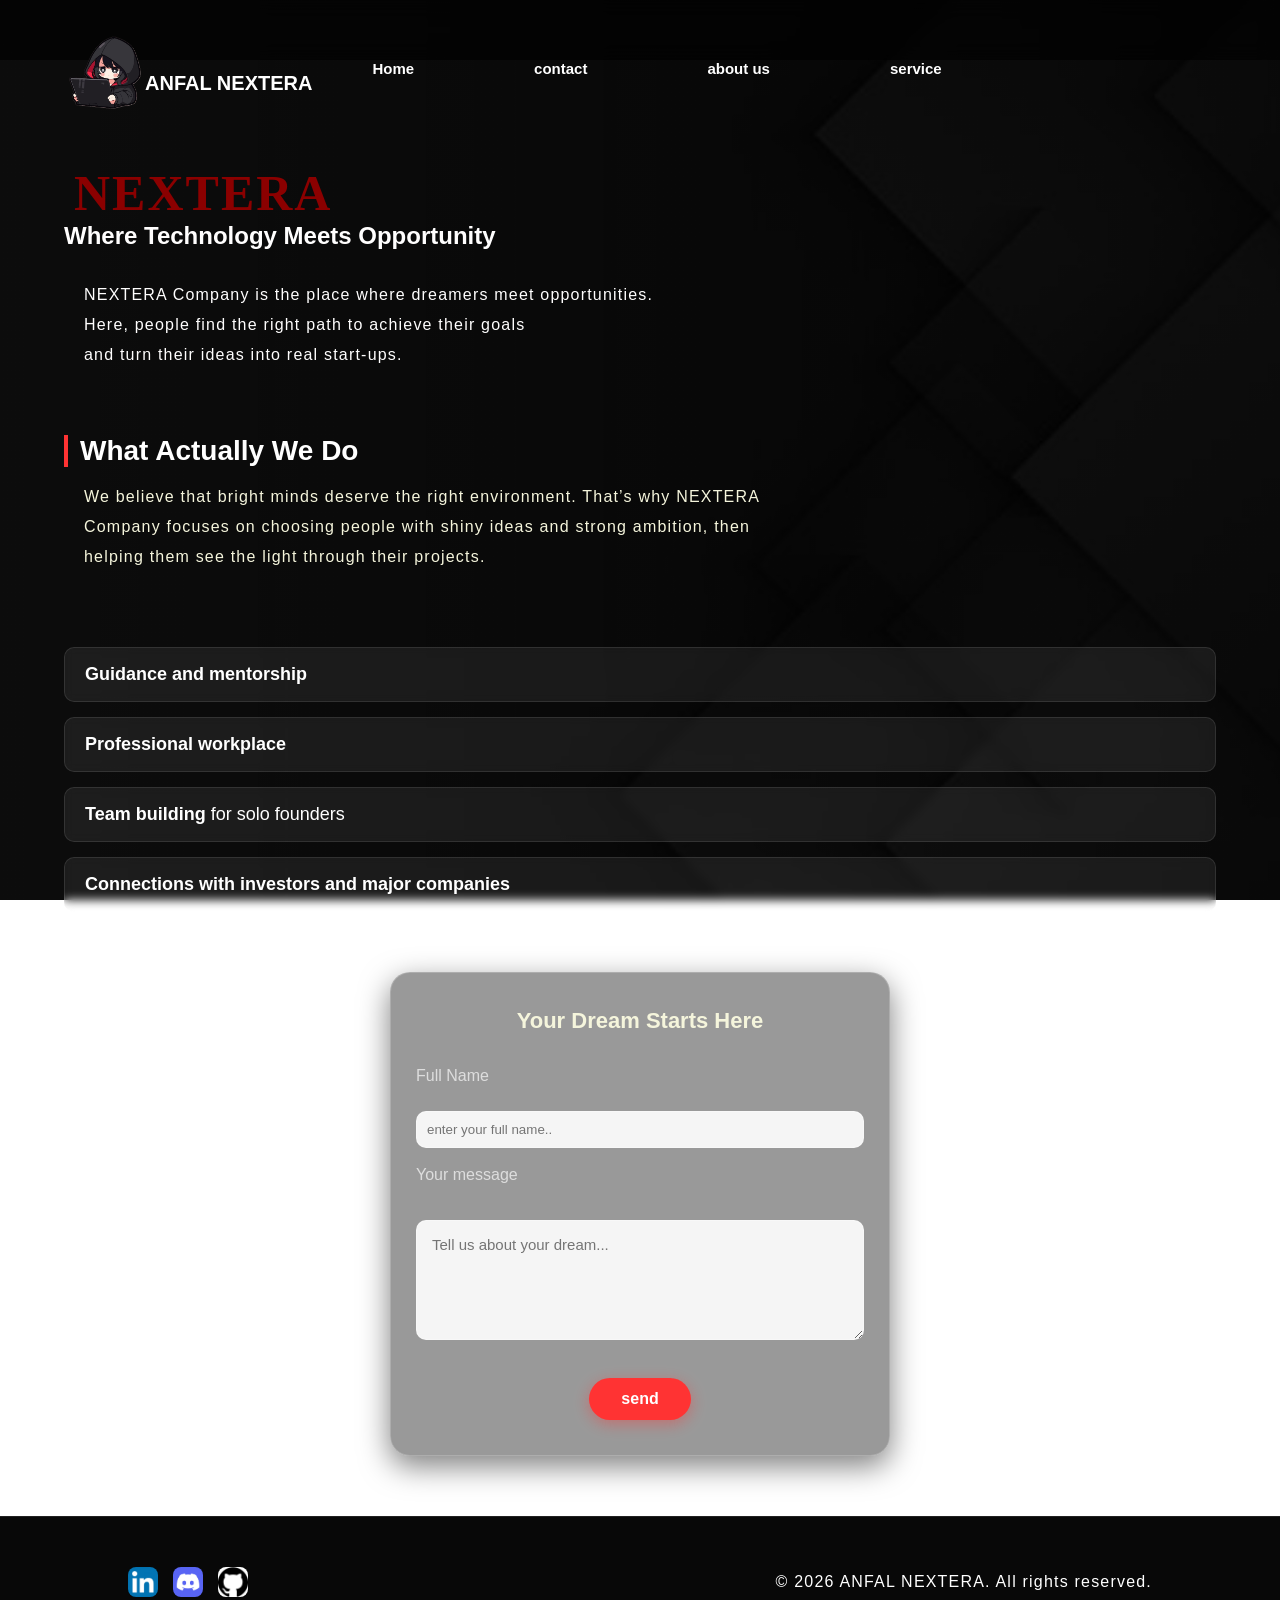
==== commit 28d4529a: "last attempt - i'm getting frustrated" ====
--- a/index.html
+++ b/index.html
@@ -87,23 +87,45 @@
           <input class="btn" type="submit" value="send">
         </form>
       </div>
-      <script>
-      document.addEventListener('DOMContentLoaded', function() {
+   <script>
+document.addEventListener('DOMContentLoaded', function() {
     const form = document.getElementById('contactform');
+    
     if (form) {
         form.addEventListener('submit', async function(e) {
             e.preventDefault();
-            const fullname = document.getElementById('fullname').value;
-            const message = document.getElementById('message').value;
 
-            const response = await fetch('sendMessage.php', {
-                method: 'POST',
-                headers: { 'Content-Type': 'application/x-www-form-urlencoded' },
-                body: new URLSearchParams({ 'fullname': fullname, 'message': message })
-            });
+            const fullnameInput = document.getElementById('fullname');
+            const messageInput = document.getElementById('message');
 
-            const result = await response.text();
-            alert(result);
+            const fullname = fullnameInput.value.trim();
+            const message = messageInput.value.trim();
+
+            if (!fullname || !message) {
+                alert('Please fill in all required fields.');
+                return;
+            }
+
+            try {
+                const response = await fetch('sendMessage.php', {
+                    method: 'POST',
+                    headers: { 'Content-Type': 'application/x-www-form-urlencoded' },
+                    body: new URLSearchParams({ 'fullname': fullname, 'message': message })
+                });
+
+                if (response.ok) {
+                    const result = await response.text();
+                    alert(result);
+                    
+                    fullnameInput.value = '';
+                    messageInput.value = '';
+                } else {
+                    alert('An error occurred while sending. Please try again later.');
+                }
+            } catch (error) {
+                console.error('Error:', error);
+                alert('Failed to connect to the server. Please check your internet connection.');
+            }
         });
     }
 });
--- a/style.css
+++ b/style.css
@@ -1,10 +1,8 @@
-
 * {
     margin: 0;
     padding: 0;
     box-sizing: border-box;
 }
-
 body {
     width: 100%;
     min-height: 100vh;
@@ -14,10 +12,8 @@
     background-attachment: fixed;
     color: #ffffff;
     font-family: 'Segoe UI', Arial, sans-serif;
-    overflow-x: auto;
-}
-
-
+    overflow-x: hidden; 
+}
 .main {
     width: 100%;
     position: sticky;
@@ -26,19 +22,22 @@
     background: rgba(0, 0, 0, 0.6);
     backdrop-filter: blur(10px);
 }
-
-
 .navbar{
-    width: 1200px;
+    width: 100%;           
+    max-width: 1200px;
     height: 60px;
-   
+    margin: 0 auto;
+    padding: 0 15px;
+    display: flex;
+    align-items: center;
+    flex-wrap: wrap;
 }
 .logo{
-    
     width: 70px;
     float: left;
     height: 70px;
     padding-left: 10px;
+    flex-shrink: 0;
 }
 .icon{
     color: white ;
@@ -47,13 +46,10 @@
     padding-left: 20px;
     float: left;
     padding-top: 30px;
-
-}
-
+}
 .menu{
-    
     float: left;
-   
+    flex: 1;
 }
 .nav-list{
     float: left;
@@ -61,17 +57,12 @@
     justify-content: center;
     align-items: center;
     margin-top: none ;
-    
-    
+    flex-wrap: wrap;
 }
 .nav-list li{
     list-style: none;
    margin: 60px ;
     font-size: 15px;
-    
-    
-   
-    
 }
 .nav-list li a{
     text-decoration: none ;
@@ -83,14 +74,13 @@
 ul li a:hover{
     color: darkred;
 }
-
 section{
-    width: 1200px;
+    width: 90%;             
+    max-width: 1200px;
     height: auto;
     margin: auto;
     color: rgb(255, 254, 254);
     position: relative;
-   
 }
 p{
 padding-left: 20px;
@@ -106,11 +96,7 @@
     margin-top :9%;
     letter-spacing: 2px;
     color: darkred;
-  
-    
-
-}
-
+}
 .btn {
     display: inline-flex;
     align-items: center;
@@ -129,15 +115,12 @@
     transition: all 0.3s ease;
     animation: pulse 2s infinite;
 }
-
 .btn:hover {
     background-color: #cc0000;
     transform: translateY(-3px);
     box-shadow: 0 6px 20px rgba(255, 51, 51, 0.6);
     animation: none; 
 }
-
-
 @keyframes pulse {
     0% {
         transform: scale(1);
@@ -152,21 +135,17 @@
         box-shadow: 0 0 0 0 rgba(255, 51, 51, 0);
     }
 }
-
-
 .partwo {
     width: 90%;
     max-width: 1200px;
     margin: 40px auto;
     color: beige;
 }
-
 .features {
     width: 100%;
     max-width: 700px;
     margin: 30px 0;
 }
-
 .features h2 {
     font-size: 28px;
     margin-bottom: 15px;
@@ -174,12 +153,10 @@
     border-left: 4px solid #ff3333;
     padding-left: 12px;
 }
-
 .adv-list {
     width: 100%;
     margin: 50px 0;
 }
-
 .adv {
     display: flex;
     flex-direction: column;
@@ -187,7 +164,6 @@
     list-style: none;
     padding: 0;
 }
-
 .adv li {
     text-align: left;
     font-size: 18px;
@@ -198,19 +174,14 @@
     backdrop-filter: blur(5px);
     border: 1px solid rgba(255, 255, 255, 0.1);
     transition: transform 0.3s ease, border-color 0.3s ease;
-    
-   
     animation: fadeInUp slideInScroll linear both;
     animation-timeline: auto, view();
     animation-range: normal, entry 10% cover 30%;
 }
-
 .adv li:hover {
     transform: translateX(10px);
     border-color: #ff3333;
 }
-
-
 .write {
     display: flex;
     flex-direction: column;
@@ -227,13 +198,11 @@
     backdrop-filter: blur(10px);
     box-shadow: 0 10px 30px rgba(0,0,0,0.5);
 }
-
 .write h2 {
     font-size: 22px;
     text-align: center;
     margin-bottom: 15px;
 }
-
 .textera {
     width: 100%;
     font-size: 16px;
@@ -241,7 +210,6 @@
     flex-direction: column;
     align-items: center;
 }
-
 .textera label {
     align-self: flex-start;
     margin-bottom: 8px;
@@ -270,18 +238,14 @@
     outline: none;
     transition: border-color 0.3s;
 }
-
 #message:focus {
     border-color: #ff3333;
     box-shadow: 0 0 8px rgba(255, 51, 51, 0.5);
 }
-
 .btn-submit {
     width: 100%;
     animation: none; 
 }
-
-
 footer {
     display: flex;
     justify-content: space-between;
@@ -293,52 +257,42 @@
     border-top: 1px solid rgba(255, 255, 255, 0.1);
     gap: 30px;
 }
-
 footer ul {
     list-style: none;
     padding: 0;
     margin: 0;
 }
-
 footer ul li {
     margin-bottom: 12px;
 }
-
 footer ul li.title {
     font-weight: bold;
     font-size: 18px;
     margin-bottom: 18px;
     color: #ff3333;
 }
-
 footer ul li a {
     color: #bbb;
     text-decoration: none;
     transition: color 0.2s ease;
     font-size: 14px;
 }
-
 footer ul li a:hover {
     color: #fff;
 }
-
 footer .links {
     display: flex;
     flex-direction: row;
     gap: 15px;
 }
-
 footer .links img {
     border-radius: 8px;
     object-fit: cover;
     transition: transform 0.3s ease;
 }
-
 footer .links img:hover {
     transform: scale(1.15);
 }
-
-
 @keyframes slideInScroll {
     from {
         transform: translateX(-50px);
@@ -349,7 +303,6 @@
         opacity: 1;
     }
 }
-
 @keyframes fadeInDown {
     from {
         opacity: 0;
@@ -360,38 +313,41 @@
         transform: translateY(0);
     }
 }
-
 @keyframes fadeIn {
     from { opacity: 0; }
     to { opacity: 1; }
 }
-
-
 @media screen and (max-width: 992px) {
     .navbar {
         width: 95%;
     }
-    
     .nav-list {
         gap: 20px;
     }
-
+    .nav-list li {
+        margin: 0 20px; 
+    }
     section.hero h1, span {
         font-size: 42px;
     }
-
     section.hero h2 {
         font-size: 20px;
     }
 }
-
-
 @media screen and (max-width: 768px) {
-    
+    .navbar {
+        width: 100%;
+        padding: 0 15px;
+        height: auto;
+        min-height: 60px;
+    }
+    .logo {
+        width: 50px;
+        height: 50px;
+    }
     .hamburger {
         display: flex;
     }
-
     .menu {
         position: fixed;
         top: 70px;
@@ -405,65 +361,61 @@
         padding-top: 50px;
         transition: right 0.4s ease-in-out;
         border-left: 1px solid rgba(255, 255, 255, 0.1);
-    }
-
+        float: none; 
+    }
     .menu.active {
         right: 0;
     }
-
     .nav-list {
         flex-direction: column;
         gap: 30px;
     }
-
+    .nav-list li {
+        margin: 0; 
+    }
     .nav-list li a {
         font-size: 18px;
     }
-
-    
+    section {
+        width: 92%;
+    }
     section.hero {
         margin-top: 30px;
         text-align: center;
     }
-
-    section.hero h1, span {
-        font-size: 32px;
-    }
-
+    section h1 {
+        font-size: 32px;      
+        padding-left: 0;
+        text-align: center;
+    }
     section.hero h2 {
         font-size: 18px;
     }
-
     p {
         font-size: 14px;
         line-height: 1.6;
-    }
-
-    
+        padding-left: 0;      
+    }
     .adv li {
         font-size: 15px;
         text-align: center;
     }
-
-   
     .write {
         padding: 25px 15px;
         width: 100%;
-    }
-
+        margin: 40px auto;
+    }
     .textera {
         padding-left: 0;
     }
-
-    
     footer {
         flex-direction: column;
         align-items: center;
         text-align: center;
         gap: 35px;
-    }
-
+        padding: 50px 6%;
+    }
     footer .links {
         justify-content: center;
     }
-}
+}
